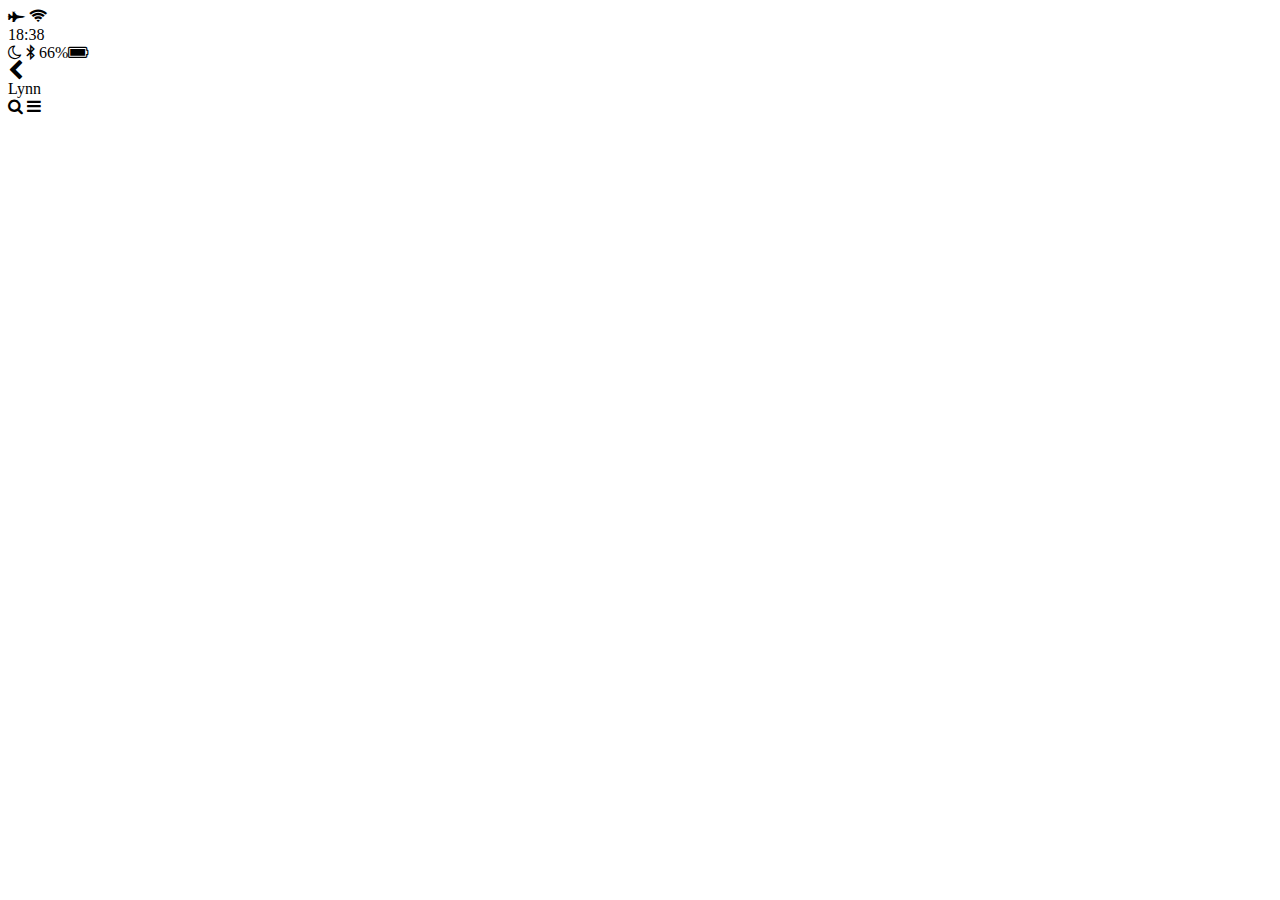
==== chat.html @ fe9fc573 "chats.html #1-7 done" ====
<!DOCTYPE html>
<html lang="en">
<head>
  <meta charset="UTF-8">
  <meta name="viewport" content="width=device-width, initial-scale=1.0">
  <meta http-equiv="X-UA-Compatible" content="ie=edge">
  <link rel="stylesheet" href="https://maxcdn.bootstrapcdn.com/font-awesome/4.7.0/css/font-awesome.min.css">
  <title>Chat</title>
</head>
<body>
  <header>
    <div class="header__top">
      <div class="header__column">
        <!-- plane icon -->
        <i class="fa fa-fighter-jet" aria-hidden="true"></i>
        <!-- wifi icon 단축카: i.fa.fa-wifi -->
        <i class="fa fa-wifi"></i>
      </div>
      <div class="header__column">
        <spam class="header__time">18:38</spam>
      </div>
      <div class="header__column">
        <!-- moon icon 단축키: i.fa.fa-moon-o -->
        <i class="fa fa-moon-o "></i>
        <!-- blue icon -->
        <i class="fa fa-bluetooth-b"></i>
        <span class="header__battery">66%<!--battery <icon--><i class="fa fa-battery-full"></i></icon--></span>
      </div>
    </div>
    <div class="header__bottom">
      <div class="header__column">
        <i class="fa fa-chevron-left fa-lg"></i>
      </div>
      <div class="header__column">
        <span class="header__text">Lynn</span>
      </div>
      <div class="header__column">
        <i class="fa fa-search"></i>
        <i class="fa fa-bars"></i>
      </div>
    </div>
  </header>
</body>
</html>
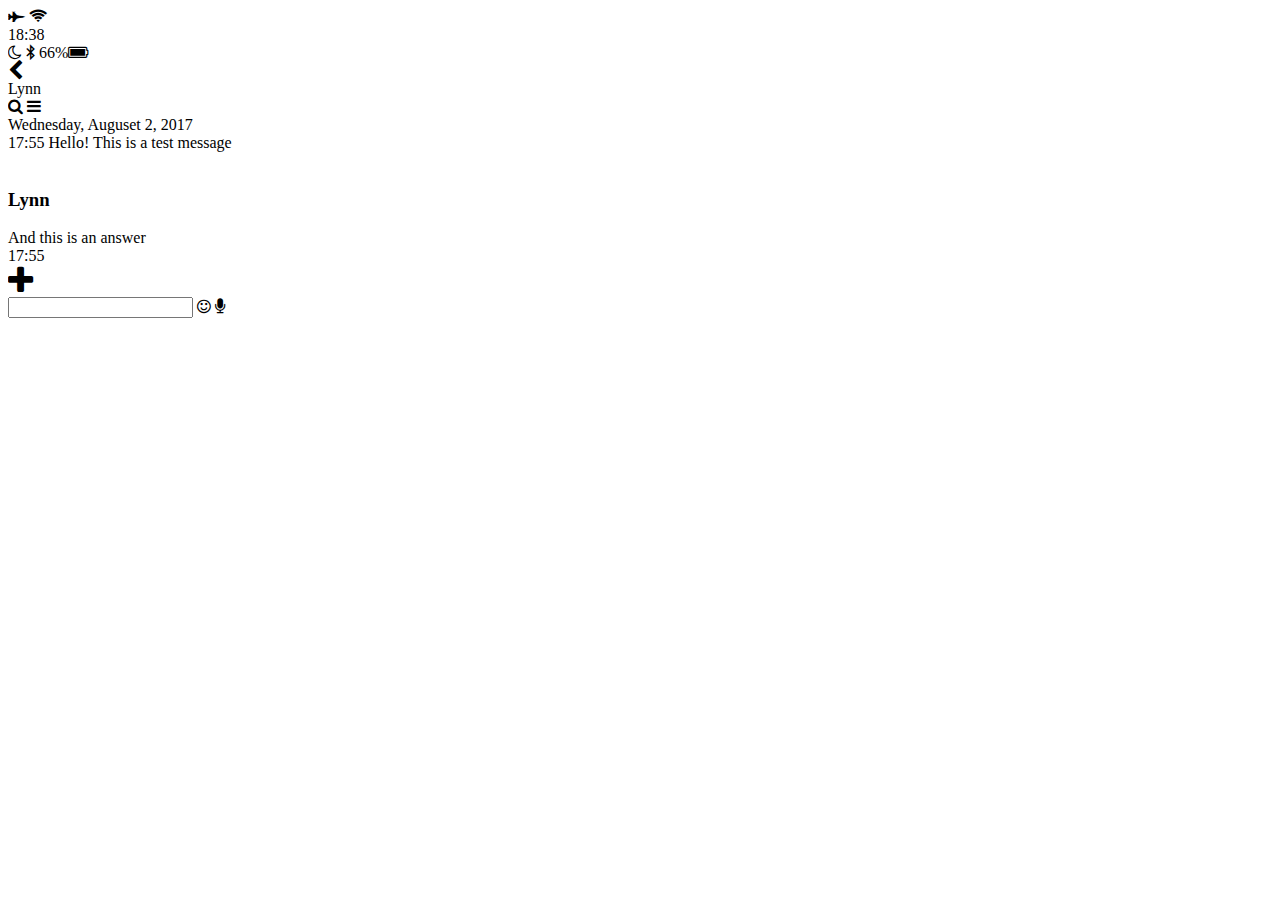
==== commit d6d07aea: "#1-10 chat.html" ====
--- a/chat.html
+++ b/chat.html
@@ -40,5 +40,32 @@
       </div>
     </div>
   </header>
+  <main class="chat">
+    <div class="date-divider">
+      <span class="data-divider__text">Wednesday, Auguset 2, 2017</span>
+    </div>
+    <div class="chat__message chat__messeage-from-me">
+      <span class="chat__message-time">17:55</span>
+      <span class="chat__message-body">Hello! This is a test message</span>
+    </div>
+    <div class="chat__message chat chat__message--to-me">
+      <img src="images/avatar.jpg" alt="" class="chat__message-avatar">
+      <div class="chat__message-center">
+        <h3 class="chat__message-username">Lynn</h3>
+        <span class="chat__message-body">And this is an answer</span>
+      </div>
+      <span class="chat__message-time">17:55</span>
+    </div>
+  </main>
+  <div class="type-message">
+    <i class="fa fa-plus fa-2x"></i>
+    <div class="type-message__imput">
+      <input type="text">
+      <i class="fa fa-smile-o"></i>
+      <span class="record-message">
+        <i class="fa fa-microphone"></i>
+      </span>
+    </div>
+  </div>
 </body>
 </html>
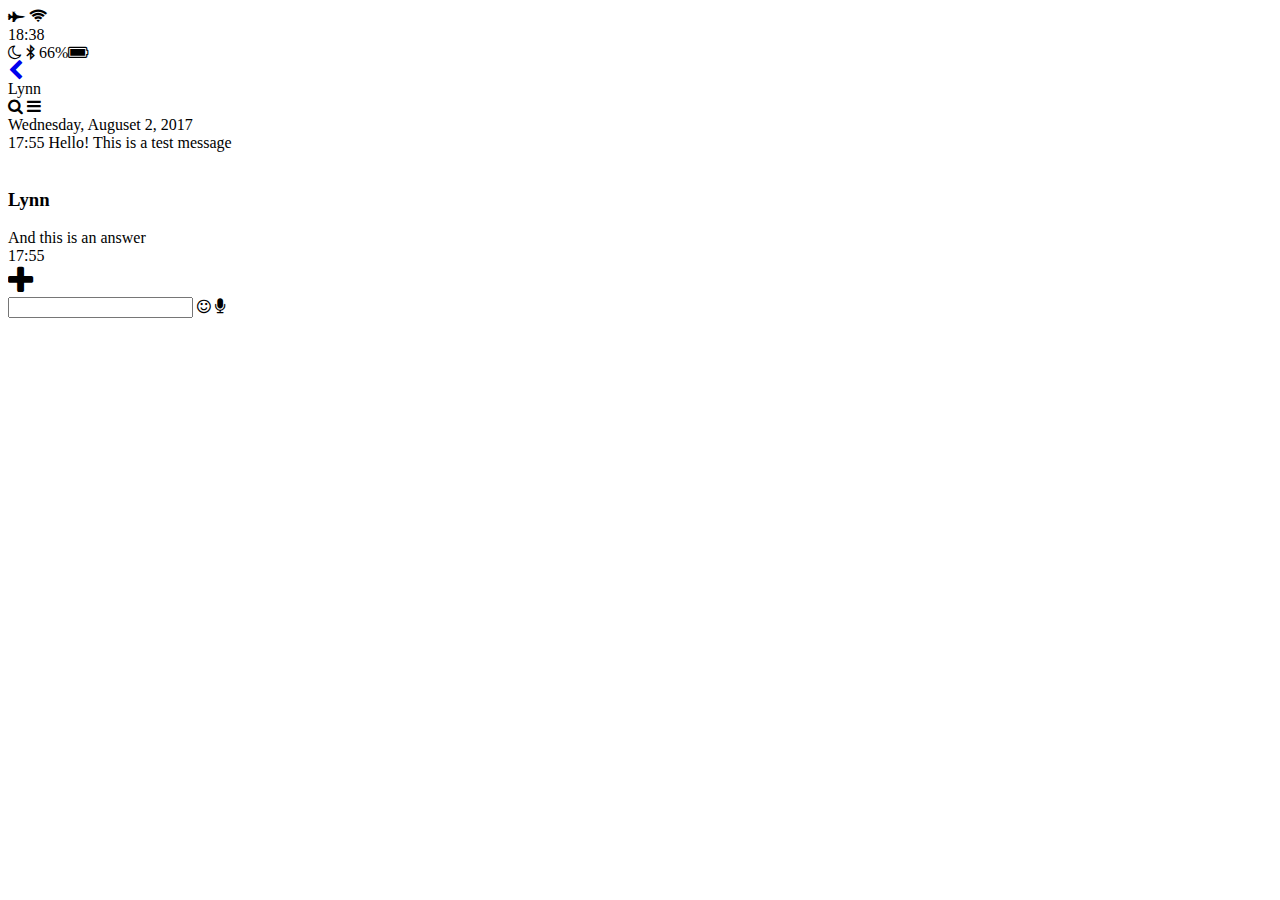
==== commit 914ea2b2: "#1-11 chat.html+back to page link" ====
--- a/chat.html
+++ b/chat.html
@@ -29,7 +29,9 @@
     </div>
     <div class="header__bottom">
       <div class="header__column">
-        <i class="fa fa-chevron-left fa-lg"></i>
+        <a href="chats.html">
+          <i class="fa fa-chevron-left fa-lg"></i>
+        </a>
       </div>
       <div class="header__column">
         <span class="header__text">Lynn</span>
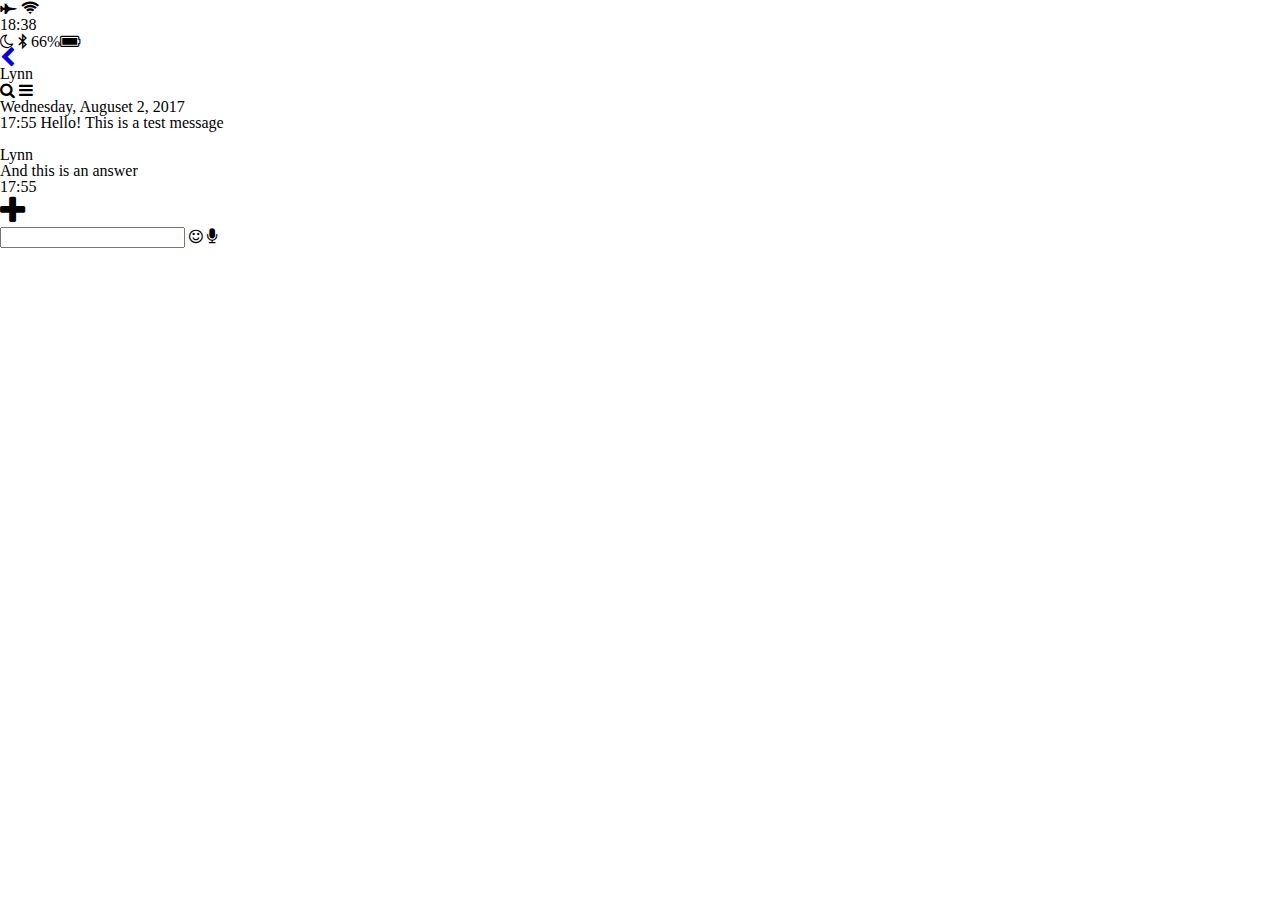
==== commit eb1d4f09: "#1-1 css make folder and file" ====
--- a/chat.html
+++ b/chat.html
@@ -6,9 +6,10 @@
   <meta http-equiv="X-UA-Compatible" content="ie=edge">
   <link rel="stylesheet" href="https://maxcdn.bootstrapcdn.com/font-awesome/4.7.0/css/font-awesome.min.css">
   <title>Chat</title>
+  <link rel="stylesheet" href="css/style.css">
 </head>
 <body>
-  <header>
+  <header class="top-header">
     <div class="header__top">
       <div class="header__column">
         <!-- plane icon -->
--- a/css/style.css
+++ b/css/style.css
@@ -0,0 +1,2 @@
+@import "reset.css";
+@import "header.css";
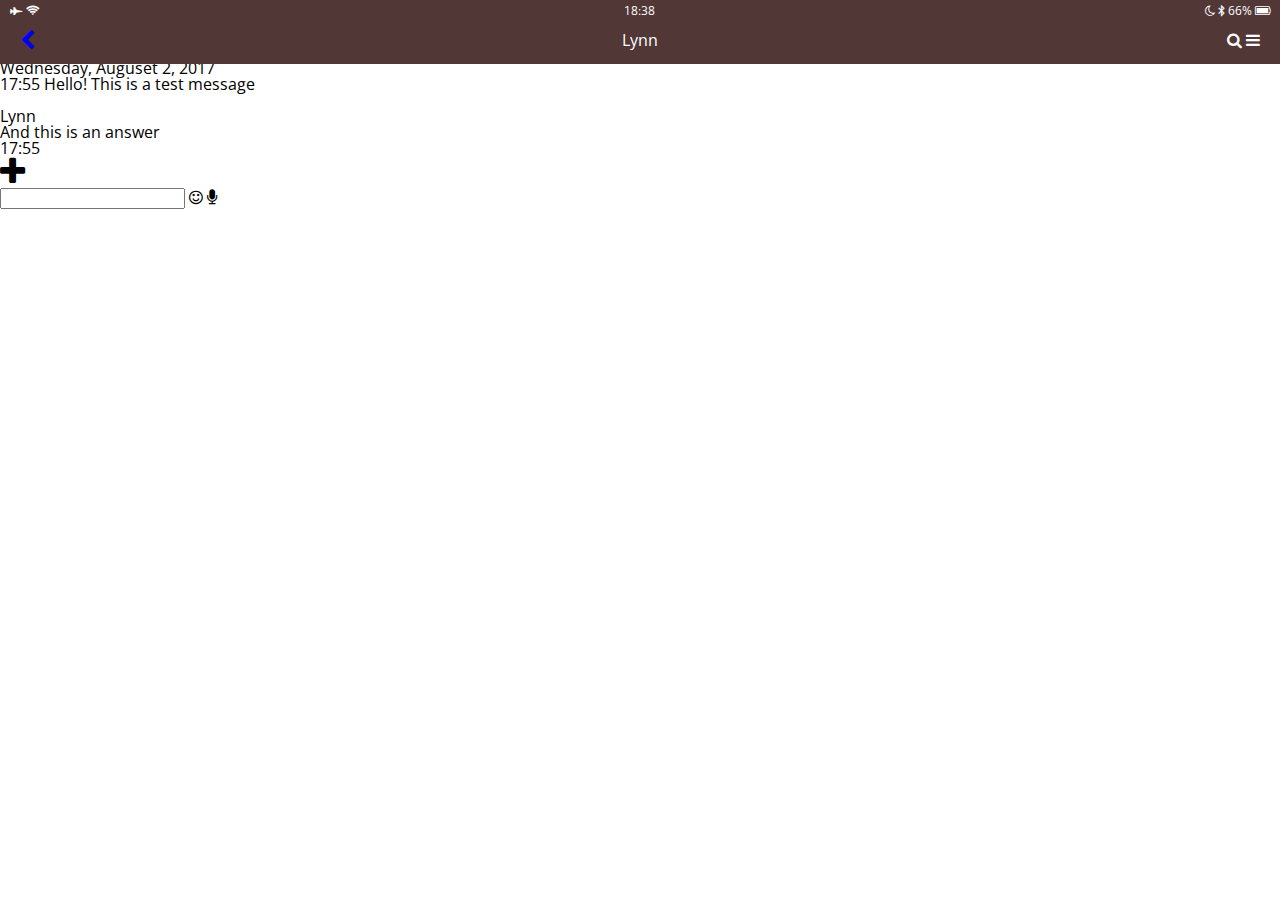
==== commit 52a5d321: "#2-8 find.css" ====
--- a/chat.html
+++ b/chat.html
@@ -25,7 +25,7 @@
         <i class="fa fa-moon-o "></i>
         <!-- blue icon -->
         <i class="fa fa-bluetooth-b"></i>
-        <span class="header__battery">66%<!--battery <icon--><i class="fa fa-battery-full"></i></icon--></span>
+        <span class="header__battery">66% <!--battery <icon--><i class="fa fa-battery-full"></i></icon--></span>
       </div>
     </div>
     <div class="header__bottom">
--- a/css/style.css
+++ b/css/style.css
@@ -1,2 +1,9 @@
+@import url("https://fonts.googleapis.com/css?family=Open+Sans:400,600");
 @import "reset.css";
+@import "globals.css";
 @import "header.css";
+@import "navigation.css";
+@import "search-bar.css";
+@import "friends.css";
+@import "chats.css";
+@import "find.css";
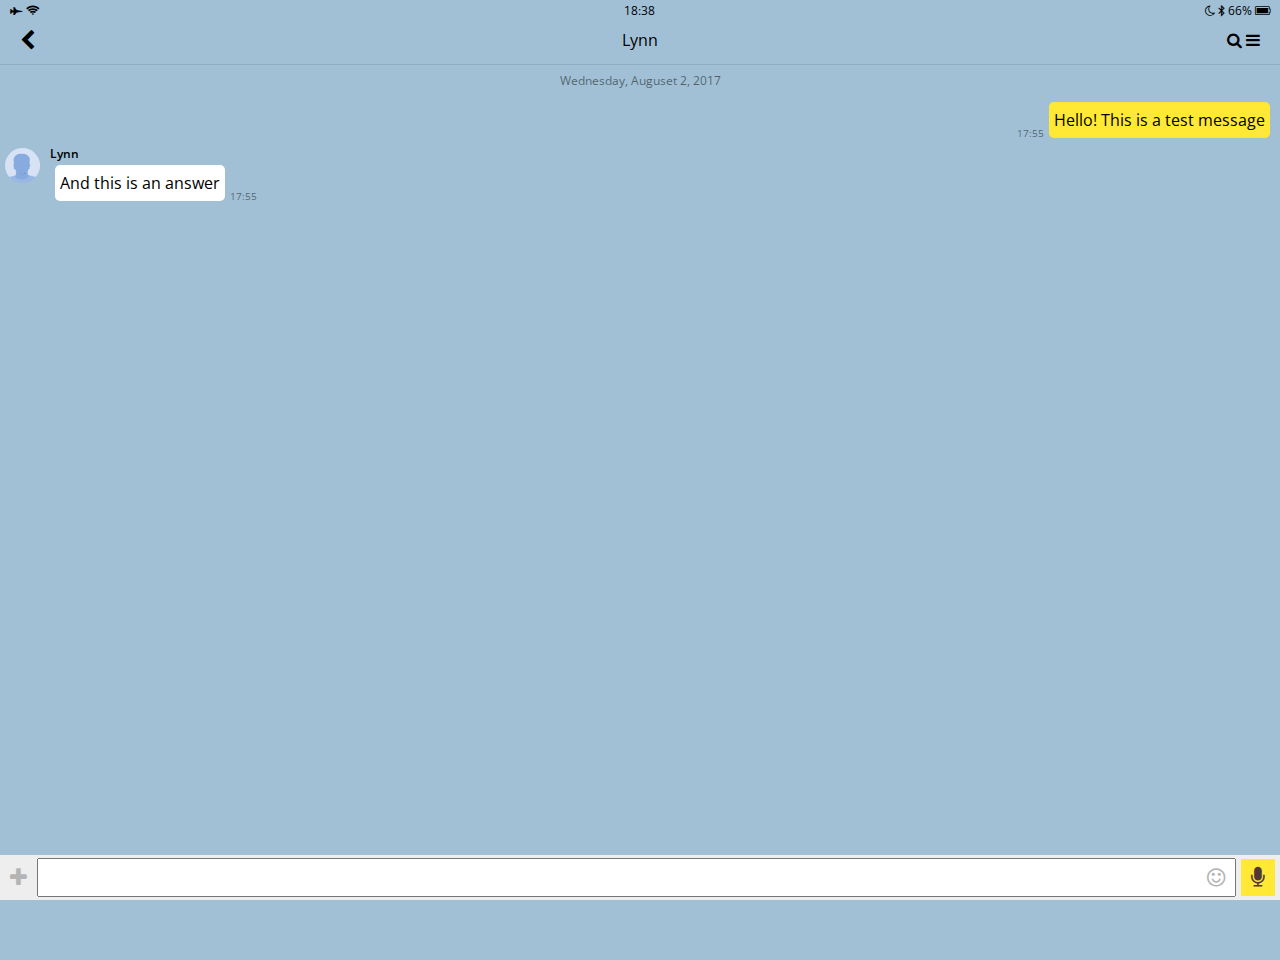
==== commit 22408413: "#2-12 chat.css" ====
--- a/chat.html
+++ b/chat.html
@@ -8,8 +8,8 @@
   <title>Chat</title>
   <link rel="stylesheet" href="css/style.css">
 </head>
-<body>
-  <header class="top-header">
+<body class="body-chat">
+  <header class="top-header chat-header">
     <div class="header__top">
       <div class="header__column">
         <!-- plane icon -->
@@ -18,14 +18,14 @@
         <i class="fa fa-wifi"></i>
       </div>
       <div class="header__column">
-        <spam class="header__time">18:38</spam>
+        <span class="header__time">18:38</span>
       </div>
       <div class="header__column">
         <!-- moon icon 단축키: i.fa.fa-moon-o -->
         <i class="fa fa-moon-o "></i>
         <!-- blue icon -->
         <i class="fa fa-bluetooth-b"></i>
-        <span class="header__battery">66% <!--battery <icon--><i class="fa fa-battery-full"></i></icon--></span>
+        <span class="header__battery">66% <!--battery icon--><i class="fa fa-battery-full"></i></span>
       </div>
     </div>
     <div class="header__bottom">
@@ -47,11 +47,11 @@
     <div class="date-divider">
       <span class="data-divider__text">Wednesday, Auguset 2, 2017</span>
     </div>
-    <div class="chat__message chat__messeage-from-me">
+    <div class="chat__message chat__message-from-me">
       <span class="chat__message-time">17:55</span>
       <span class="chat__message-body">Hello! This is a test message</span>
     </div>
-    <div class="chat__message chat chat__message--to-me">
+    <div class="chat__message chat__message--to-me">
       <img src="images/avatar.jpg" alt="" class="chat__message-avatar">
       <div class="chat__message-center">
         <h3 class="chat__message-username">Lynn</h3>
@@ -61,12 +61,12 @@
     </div>
   </main>
   <div class="type-message">
-    <i class="fa fa-plus fa-2x"></i>
-    <div class="type-message__imput">
+    <i class="fa fa-plus fa-lg"></i>
+    <div class="type-message__input">
       <input type="text">
-      <i class="fa fa-smile-o"></i>
+      <i class="fa fa-smile-o fa-lg"></i>
       <span class="record-message">
-        <i class="fa fa-microphone"></i>
+        <i class="fa fa-microphone fa-lg"></i>
       </span>
     </div>
   </div>
--- a/css/style.css
+++ b/css/style.css
@@ -7,3 +7,6 @@
 @import "friends.css";
 @import "chats.css";
 @import "find.css";
+@import "more.css";
+@import "profile.css";
+@import "chat.css";
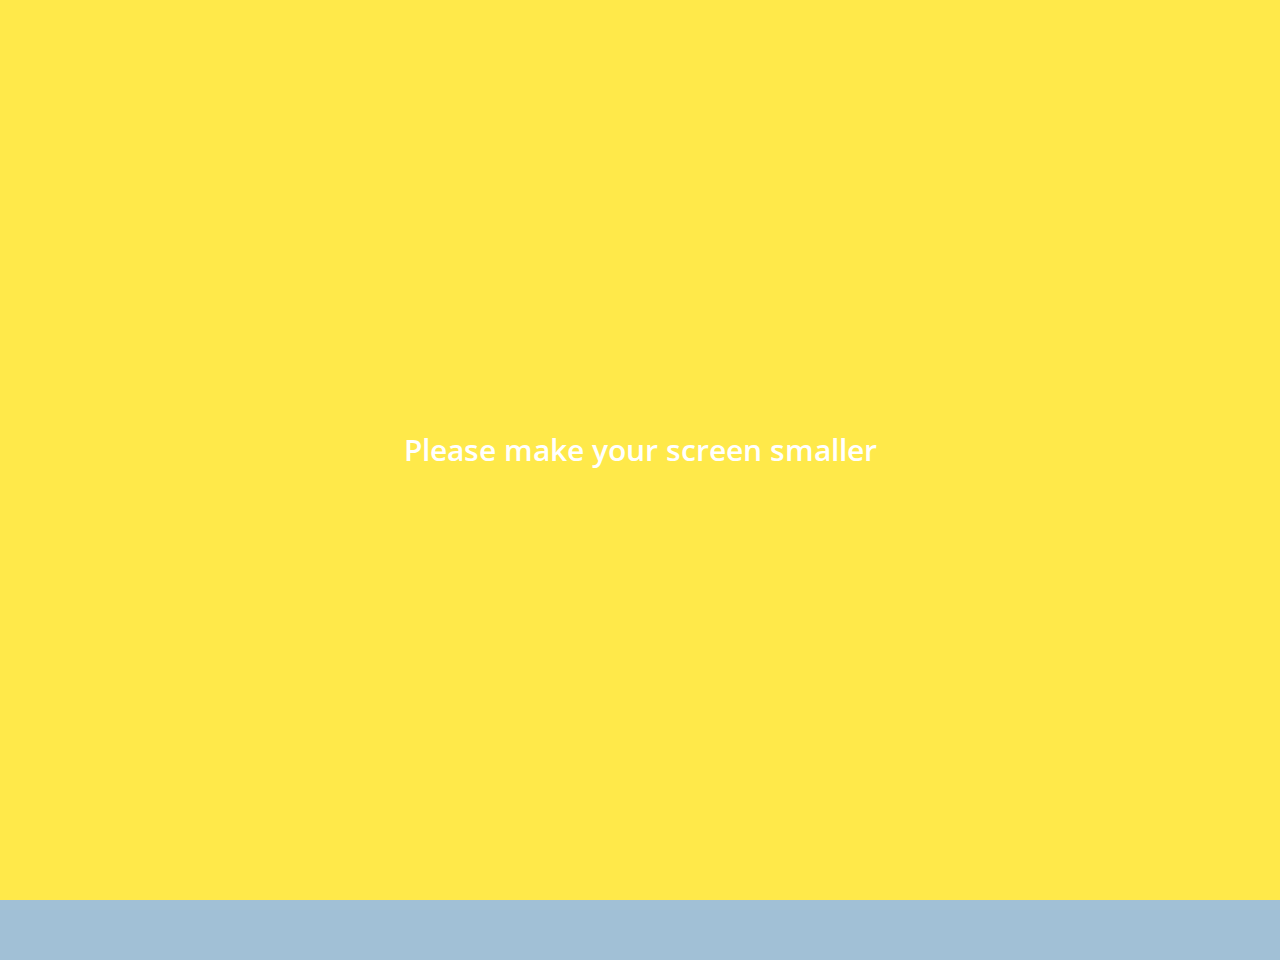
==== commit 7ee907b2: "#3-4 css-media-query" ====
--- a/chat.html
+++ b/chat.html
@@ -70,5 +70,8 @@
       </span>
     </div>
   </div>
+  <div class="bigScreenText">
+    <span>Please make your screen smaller</span>
+  </div>
 </body>
 </html>
--- a/css/style.css
+++ b/css/style.css
@@ -10,3 +10,5 @@
 @import "more.css";
 @import "profile.css";
 @import "chat.css";
+@import "bigScreen.css";
+@import "mobile.css";
